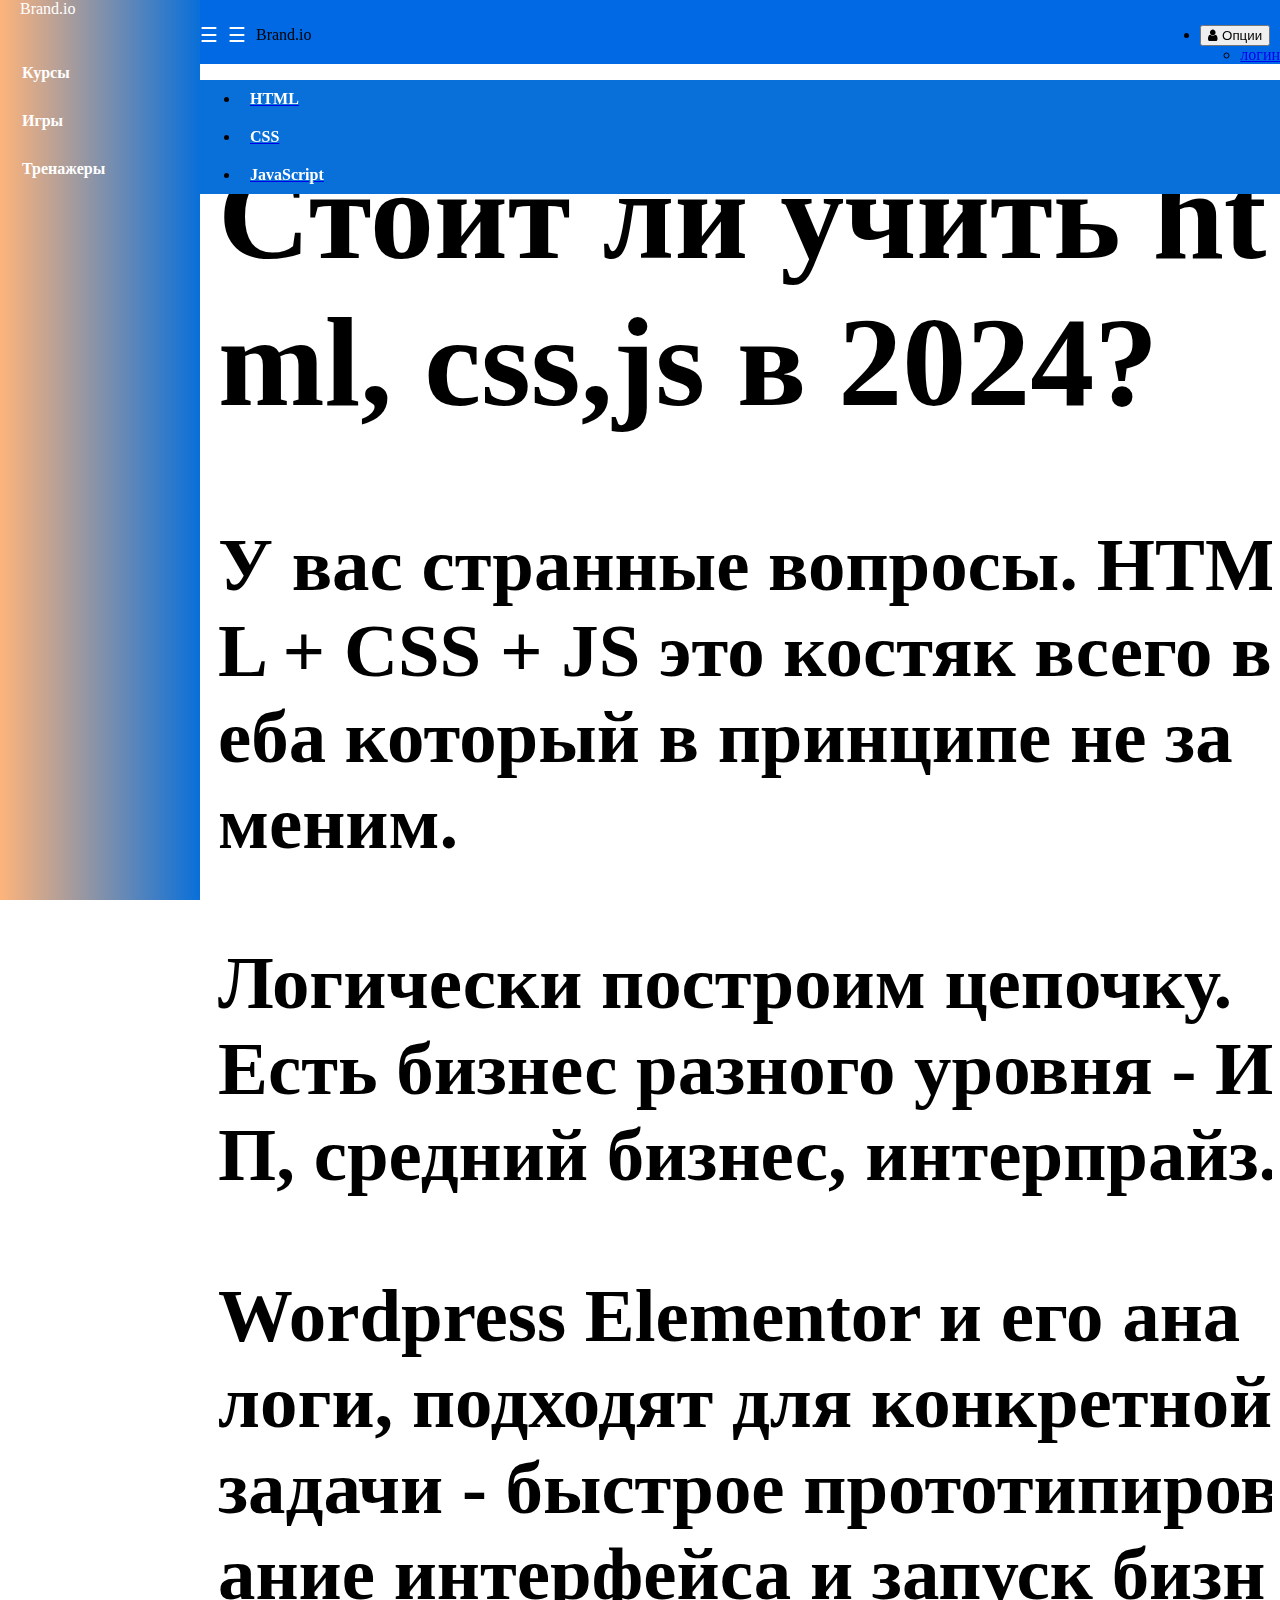
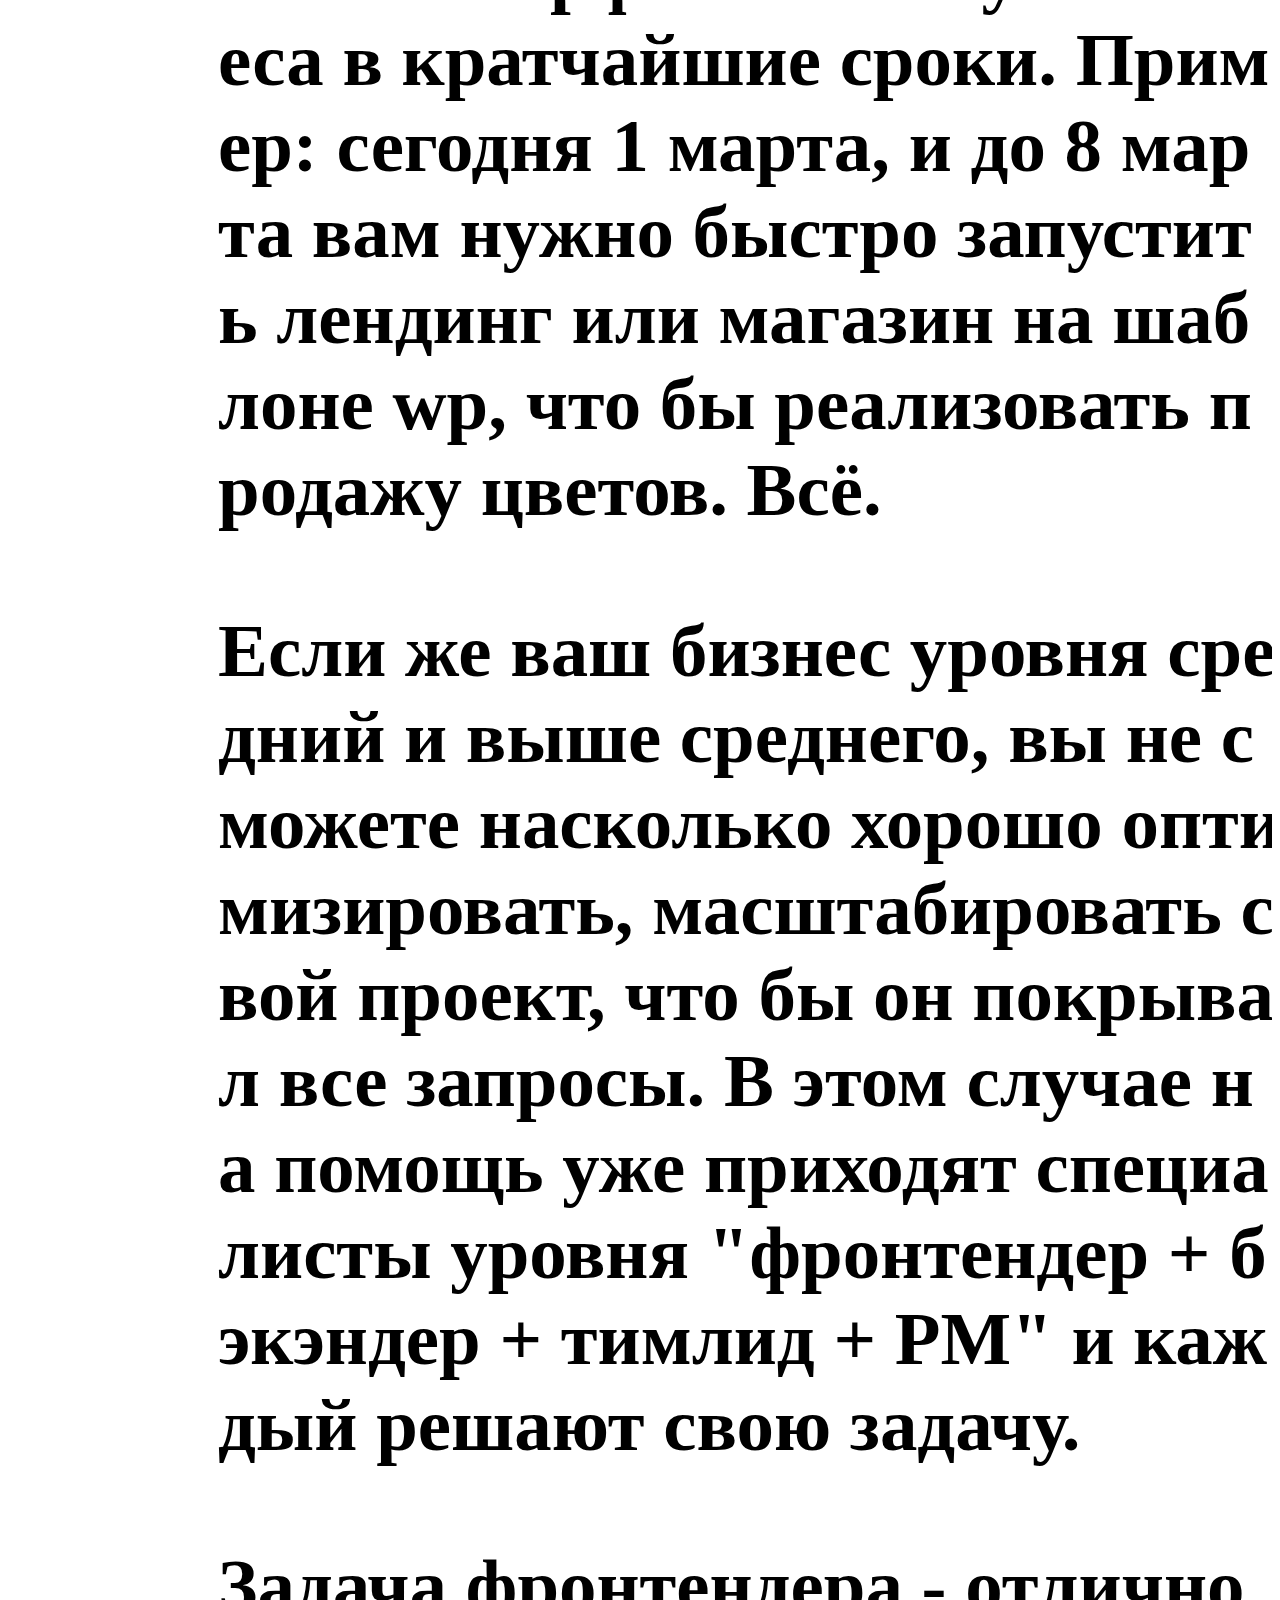
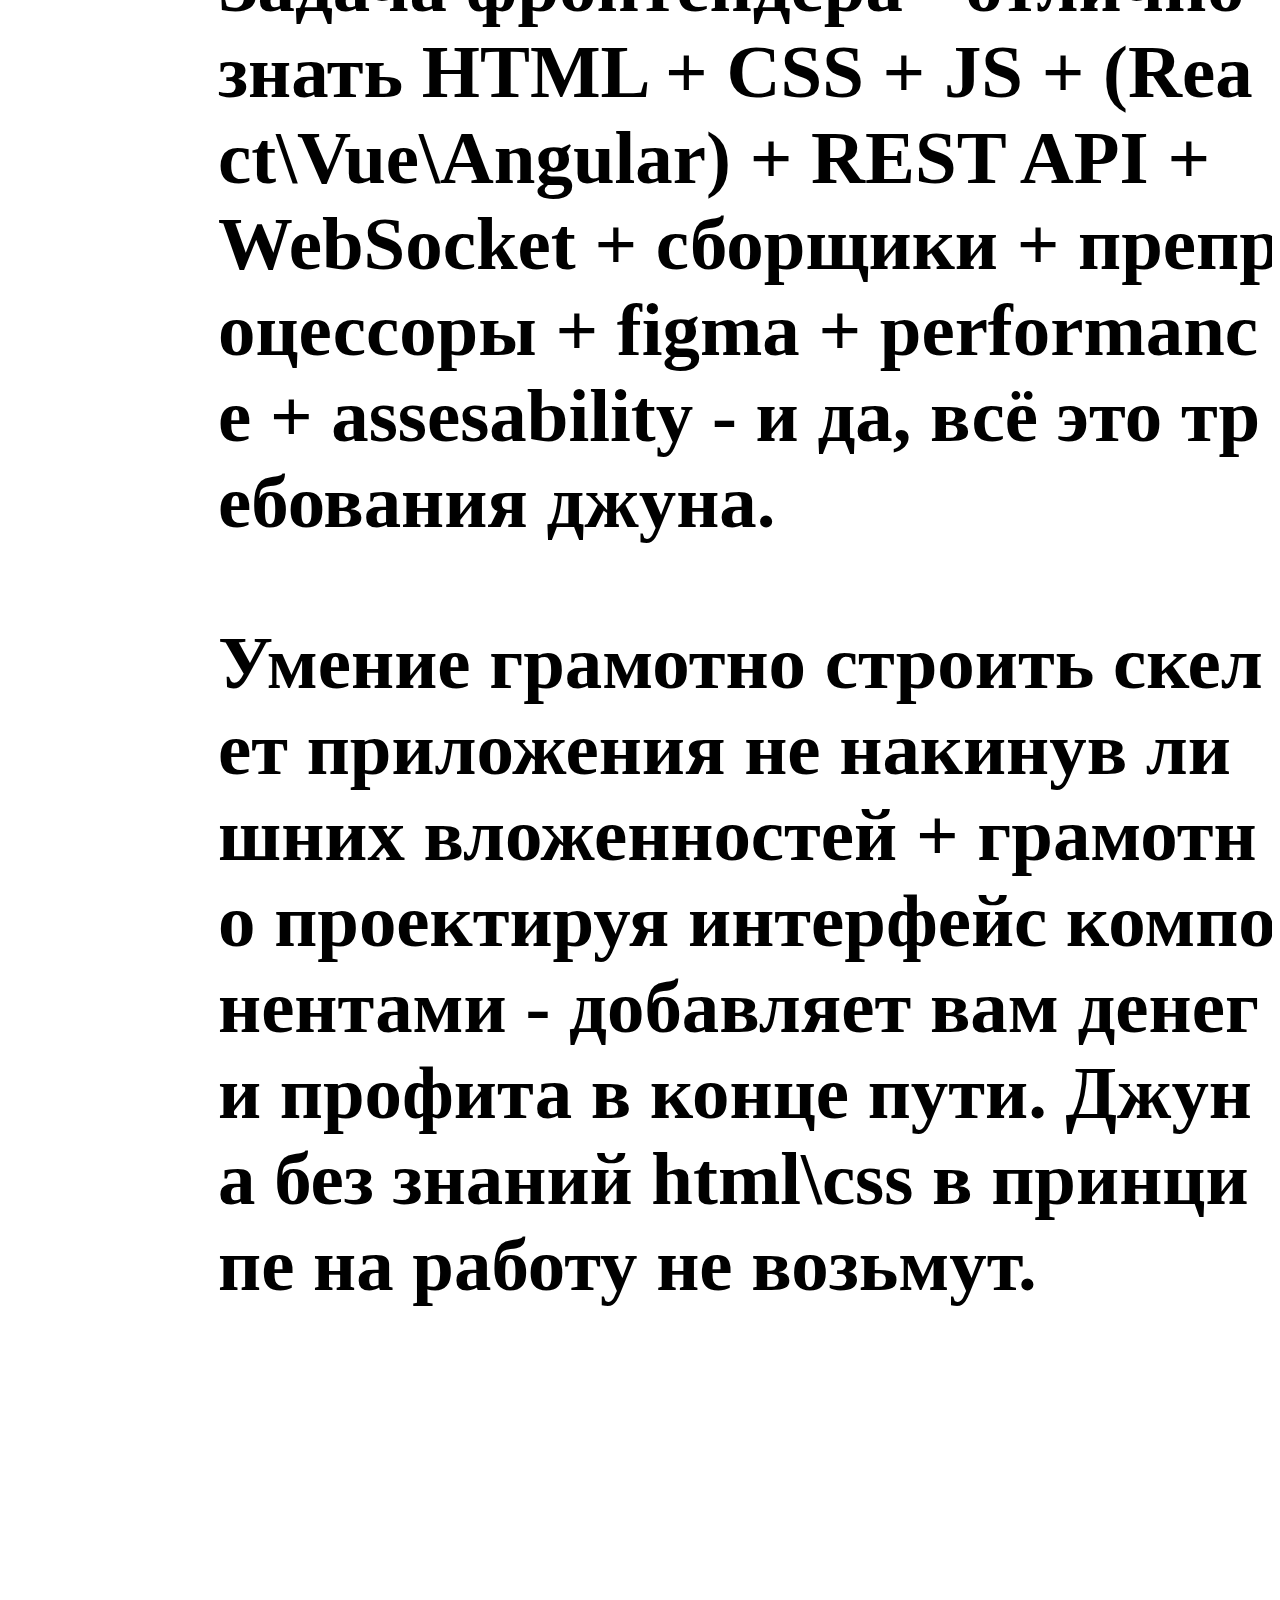
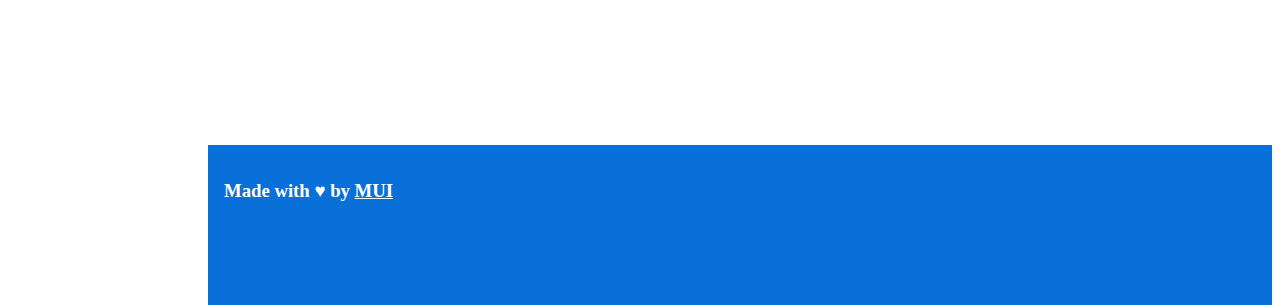
==== index.html @ 11c06472 "Add files via upload" ====
<!doctype html>
<html>
<head>
    <meta charset="utf-8">
    <meta http-equiv="X-UA-Compatible" content="IE=edge">
    <meta name="viewport" content="width=device-width, initial-scale=1">
    <title>MUI Landing Page with Extras</title>
    <link rel="stylesheet" href="//cdnjs.cloudflare.com/ajax/libs/font-awesome/4.7.0/css/font-awesome.min.css">
    <link rel="stylesheet" href="//cdnjs.cloudflare.com/ajax/libs/animate.css/3.5.2/animate.min.css">
    <link rel="stylesheet" href="//cdn.muicss.com/mui-latest/extra/mui-colors.min.css">

    <link href="//cdn.muicss.com/mui-latest/css/mui.min.css" rel="stylesheet" type="text/css" />
    <link href="cssmain.css" rel="stylesheet" type="text/css"/>
    <script src="//cdn.muicss.com/mui-latest/js/mui.min.js"></script>
    <script src="//code.jquery.com/jquery-2.1.4.min.js"></script>
    <script src="jsskript.js"></script>
</head>
<body>
    <div id="sidedrawer" class="mui--no-user-select">
        <div id="sidedrawer-brand" class="mui--appbar-line-height">
            <a class="mui--text-title" href="index.html">Brand.io</a>
        </div>
        <div class="mui-divider"></div>
        <ul>
            <li>
                <strong>Курсы</strong>
                <ul>
                    <li><a href="https://practicum.yandex.ru/frontend-developer-ab/">Yandex</a></li>
                    <li><a href="https://skillbox.ru/course/profession-developer-trial/?utm_source=yandex&utm_medium=cpc&utm_campaign=1873_profession-developer_yandex_cpc_poisk_course_ru_code-trial_skillbox_105214149&utm_content=adg_5381791759|ad_15681654002|ph_49559672434|key_---autotargeting|dev_desktop|pst_premium_4|rgnid_10939_Республика%20Коми|placement_none|creative_{creative_name}&utm_term=---autotargeting&yclid=7231862183104348159">Skillbox</a></li>
                    <li><a href="https://productstar.ru/dev-java-prof?utm_source=Yandex&utm_medium=cpc&utm_campaign=Search_Dev-Java-Prof_August_113768246&utm_term=обучение%20ява%20скрипт&utm_content=08-2024&roistat_referrer=none&roistat_pos=premium_3&roistat=direct4_search_16436229770_обучение%20ява%20скрипт&yclid=13939481950334222335">Productstar</a></li>
                </ul>
            </li>
            <li>
                <strong>Игры</strong>
                <ul>
                    <li><a href="gamecsshtml.html">HTML и CSS</a></li>
                    <li><a href="gamejs.html">JavaScript</a></li>
                </ul>
            </li>
            <li>
                <strong>Тренажеры</strong>
                <ul>
                    <li><a href="https://www.ozaria.com">Ozaria</a></li>
                    <li><a href="https://gridcritters.com/?ref=xranks">Grid Сritters</a></li>
                </ul>
            </li>
        </ul>
    </div>
</body>
<header id="header">
    <body>
        <div class="mui-appbar mui--appbar-line-height">
            <div class="mui-container-fluid">
                <a class="sidedrawer-toggle mui--visible-xs-inline-block mui--visible-sm-inline-block js-show-sidedrawer">☰</a>
                <a class="sidedrawer-toggle mui--hidden-xs mui--hidden-sm js-hide-sidedrawer">☰</a>
                <span class="mui--text-title mui--visible-xs-inline-block mui--visible-sm-inline-block">Brand.io</span>
                <div class="mui--text-right">
                    <ul class="mui-list--inline mui--text-body2">
                        <li>
                            <div class="mui-dropdown">
                                <button class="mui-btn mui-btn--primary" data-mui-toggle="dropdown">
                                    <i class="fa fa-user" aria-hidden="true"></i> Опции
                                    <span class="mui-caret"></span>
                                </button>
                                <ul class="mui-dropdown__menu">
                                    <li><a href="mem.html">логин</a></li>
                                </ul>
                            </div>
                        </li>
                    </ul>
                </div>
            </div>
        </div>
        <ul class="mui-tabs__bar mui-tabs__bar--justified">
            <li><a href="html.html"><h4>HTML</h4></a></li>
            <li><a href="css.html"><h4>CSS</h4></a></li>
            <li><a href="javaskript.html"><h4>JavaScript</h4></a></li>
        </ul>
        <div class="tab-content">
            <div class="mui-tabs__pane" id="pane-justified-1">Контент для HTML</div>
            <div class="mui-tabs__pane" id="pane-justified-2">Контент для CSS</div>
            <div class="mui-tabs__pane" id="pane-justified-3">Контент для JavaScript</div>
        </div>
    </body>
</header>
<div id="content-wrapper">
    <div class="mui--appbar-height"></div>
        <br>
        <div class="text">
                <div class="mui--text-center">
                    <h1>Стоит ли учить html, css,js в 2024?</h1>
                </div>
            <h3>У вас странные вопросы. HTML + CSS + JS это костяк всего веба который в принципе не заменим.</h3>
            <h3>Логически построим цепочку. Есть бизнес разного уровня - ИП, средний бизнес, интерпрайз.</h3>
            <h3>Wordpress Elementor и его аналоги, подходят для конкретной задачи - быстрое прототипирование интерфейса и запуск бизнеса в кратчайшие сроки. Пример: сегодня 1 марта, и до 8 марта вам нужно быстро запустить лендинг или магазин на шаблоне wp, что бы реализовать продажу цветов. Всё.</h3>
            <h3>Если же ваш бизнес уровня средний и выше среднего, вы не сможете насколько хорошо оптимизировать, масштабировать свой проект, что бы он покрывал все запросы. В этом случае на помощь уже приходят специалисты уровня "фронтендер + бэкэндер + тимлид + PM" и каждый решают свою задачу.</h3>
            <h3>Задача фронтендера - отлично знать HTML + CSS + JS + (React\Vue\Angular) + REST API + WebSocket + сборщики + препроцессоры + figma + performance + assesability - и да, всё это требования джуна.</h3>
            <h3>Умение грамотно строить скелет приложения не накинув лишних вложенностей + грамотно проектируя интерфейс компонентами - добавляет вам денег и профита в конце пути. Джуна без знаний html\css в принципе на работу не возьмут.</h3>
        </div>
    <div class="video-container">
        <div class="video-wrapper">
            <iframe src="https://vk.com/video_ext.php?oid=-77986122&id=456240804&hd=2&autoplay=1" frameborder="0" allow="clipboard-write; autoplay" webkitAllowFullScreen mozallowfullscreen allowFullScreen></iframe>
        </div>
    </div>
</div>
<footer id="footer">
    <div class="mui-container-fluid">
            <h3>
                Made with ♥ by <a href="https://www.muicss.com">MUI</a>
            </h3>
    </div>
</footer>
</body>
</html>
---- cssmain.css ----
/**
 * Body CSS
 */
html,
body {
    height: 100%;
    background-color: #ffffff;
}

html,
body,
input,
textarea,
buttons {
    -webkit-font-smoothing: antialiased;
    -moz-osx-font-smoothing: grayscale;
    text-shadow: 1px 1px 1px rgba(0, 0, 0, 0.004);
}


/**
 * Header CSS
*/
#sidedrawer {
    position: fixed;
    top: 0;
    left: 0;
    height: 100%;
    width: 250px;
    background-color: #ffffff;
    z-index: 999;
    transform: translateX(-100%);
    transition: transform 0.3s ease; /* Плавный переход */
}

.sidedrawer-open {
    transform: translateX(0);
}

.mui-appbar {
    background-color: #0269e5; /* Цвет фона для примера */
}

.hidden {
    transform: translateY(-100%);
}

header {
    position: fixed;
    top: 0;
    right: 0;
    left: 0;
    z-index: 2;
}

header .mui-container-fluid {
    display: flex;
    align-items: center; /* Выравнивание по вертикали */
    justify-content: space-between; /* Распределение пространства между элементами */
    padding-top: 5px; /* Установите желаемое значение отступа сверху */
}

header .mui--text-right {
    margin-left: auto; /* Сдвинуть блок с ссылками вправо */
    padding-top: 4px; /* Установите желаемое значение отступа сверху */
}

header ul.mui-list--inline {
    margin-bottom: 0;
}

.mui-container-fluid {
    display: flex;
    align-items: center; /* Выравнивание по вертикали */
    justify-content: space-between; /* Распределение пространства между элементами */
    width: 100%; /* Убедитесь, что контейнер занимает полную ширину */
}

.icon-toggle {
    margin-top: 15px; /* Установите желаемое значение отступа сверху */
}

#sidedrawer ul li a {
    display: inline-block;
    padding: 10px 15px;
    text-decoration: none;
    color: white;
    background: #096fd9; /* Начальный цвет фона */
    transition: background 0.5s ease;
    border-radius: 5px;
}

#sidedrawer ul li a:hover {
    background: linear-gradient(270deg, #096fd9, #feb47b);
    background-size: 200% 200%;
    animation: gradient 3s ease infinite;
}

@keyframes gradient {
    0% {
        background-position: 0% 50%;
    }
    50% {
        background-position: 100% 50%;
    }
    100% {
        background-position: 0% 50%;
    }
}
/*
кнопка в верх
 */


/*
 * вкладки
 */


.tab-content .mui-tabs__pane {
    display: none;
}

.tab-content .mui-tabs__pane:target {
    display: block;
}

.mui-tabs__bar {
    background-color: #096fd9; /* Темный фон для панели вкладок */
}

.mui-tabs__bar li {
    margin: 0; /* Убирает отступы между элементами списка */
}

.mui-tabs__bar a h4 {
    color: #ffffff; /* Белый цвет текста */
    margin: 0; /* Убирает отступы у заголовка */
    padding: 10px; /* Добавляет отступы внутри ссылки */
    display: block; /* Заставляет ссылку занимать всю ширину ячейки */
    transition: background-color 0.3s ease; /* Плавный переход цвета */
}

.mui-tabs__bar li:hover a h4 {
    background-color: #bd5b49; /* Цвет фона при наведении */
}

.tag-1 a h4 {
    background-color: #fd7d5f; /* Фоновый цвет для активной вкладки */
    border-radius: 5px; /* Закругление углов для вкладки */
}

.tag-2 a h4 {
    background-color: #fd7d5f; /* Фоновый цвет для активной вкладки */
    border-radius: 5px; /* Закругление углов для вкладки */
}

.tag-3 a h4 {
    background-color: #fd7d5f; /* Фоновый цвет для активной вкладки */
    border-radius: 5px; /* Закругление углов для вкладки */
}

.tag-1{
    background-color: #096fd9;
    color: white;
}

.tag-2{
    background-color: #096fd9;
    color: white;
}

.tag-3{
    background-color: #096fd9;
    color: white;
}

/**
 * Content CSS
 */
#content-wrapper {
    box-sizing: border-box;
    min-height: 100%;
    margin-bottom: -80px;
    padding-bottom: 80px;
}
/**
 * Layout CSS
 */

#header {
    position: fixed;
    top: 0;
    right: 0;
    left: 0;
    z-index: 2;
    transition: left 0.2s;
}

#sidedrawer {
    position: fixed;
    top: 0;
    bottom: 0;
    width: 200px;
    left: -200px;
    overflow: auto;
    z-index: 2;
    background: linear-gradient(270deg, #096fd9, #feb47b);
    transition: transform 0.2s;
}

#sidedrawer-brand .mui--text-title {
    color: #ffffff; /* Белый цвет текста */
    text-decoration: none; /* Убирает подчеркивание */
}

#content-wrapper {
    min-height: 100%;
    overflow-x: hidden;
    margin-left: 0px;
    transition: margin-left 0.2s;

    /* sticky bottom */
    box-sizing: border-box;
    margin-bottom: -160px;
    padding-bottom: 160px;
}


#footer {
    box-sizing: border-box;
    height: 160px;
    margin-left: 0px;
    transition: margin-left 0.2s;
}

@media (min-width: 768px) {
    #header {
        left: 200px;
    }

    #sidedrawer {
        transform: translate(200px);
    }

    #content-wrapper {
        margin-left: 200px;
    }

    #footer {
        margin-left: 200px;
    }

    body.hide-sidedrawer #header {
        left: 0;
    }

    body.hide-sidedrawer #sidedrawer {
        transform: translate(0px);
    }

    body.hide-sidedrawer #content-wrapper {
        margin-left: 0;
    }

    body.hide-sidedrawer #footer {
        margin-left: 0;
    }
}

/**
 * Toggle Sidedrawer
 */
#sidedrawer.active {
    transform: translate(200px);
}


/**
 * Header CSS
 */

.sidedrawer-toggle {
    color: #fff;
    cursor: pointer;
    font-size: 20px;
    line-height: 20px;
    margin-right: 10px;
}

.sidedrawer-toggle:hover {
    color: #fff;
    text-decoration: none;
}


/**
 * Sidedrawer CSS
 */

#sidedrawer ul ul {
    display: none; /* Скрывает вложенные списки по умолчанию */
}


#sidedrawer-brand {
    padding-left: 20px;
}

#sidedrawer ul {
    list-style: none;
}

#sidedrawer > ul {
    padding-left: 0px;
}

#sidedrawer > ul > li:first-child {
    padding-top: 15px;
}

#sidedrawer strong {
    display: block;
    padding: 15px 22px;
    cursor: pointer;
}

#sidedrawer strong:hover {
    background: linear-gradient(270deg, #fcb37b, #096fd9);
}

#sidedrawer strong + ul > li {
    padding: 6px 0px;
}


/**
 * Footer CSS
 */

#footer {
    background-color: #0288D1;
    color: #fff;
}

#footer a {
    color: #fff;
    text-decoration: underline;
}
/*
Видео
 */
.video-container {
    display: flex;
    justify-content: center; /* Центрирует видео по горизонтали */
    align-items: center; /* Центрирует видео по вертикали */
    margin: 20px; /* Отступы вокруг контейнера */
    padding: 0; /* Убирает внутренние отступы */
    width: 100%; /* Задает ширину контейнера */
    height: auto; /* Высота адаптивная */
}

.video-wrapper {
    position: relative;
    width: 80%; /* Уменьшает ширину видео до 80% */
    max-width: 800px; /* Максимальная ширина контейнера */
    padding-top: 35%;
    height: 0; /* Высота устанавливается через padding */
    overflow: hidden; /* Скрывает часть видео, выходящую за пределы */
}

.video-wrapper iframe {
    position: absolute;
    top: 0;
    left: 0;
    width: 100%; /* Заполняет ширину контейнера */
    height: 100%; /* Заполняет высоту контейнера */
}


/**
 * Text CSS
 */


pre[class*="language-"] {
    padding: 20px;
    margin: 0 0 30px;
    overflow: auto;
}

.token.atrule, .token.attr-value, .token.keyword {
    color: #07a;
}

.token.selector, .token.attr-name, .token.string, .token.char, .token.builtin, .token.inserted {
    color: #690;
}


div.code-toolbar {
    position: relative;
}

div.code-toolbar>.toolbar .toolbar-item {
    display: inline-block;
}

div.code-toolbar>.toolbar span {
    display: block;
    background: #faf9f8;
    border: 1px solid #e6e6e6;
    font-size: .8em;
    padding: 2px 10px;
}

div.code-toolbar>.toolbar{
    position: absolute;
    top: 0;
    right: 0;
}


.token.attr-value{
    color: #07a;
}

.token.attr-name{
    color: #690;
}

.code-toolbar{
    background: #e1e0e0;
    border: 1px solid #e6e6e6;
}

.token.tag{
    color: #905;
}

.token.punctuation{
    color: #999;
}

.zag{
    list-style: circle;
    margin-bottom: 10px;
}

h3{
    margin-bottom: 15px;
}

.size-page-image{
    width: 250px;
    float: left;
    margin: 30px 20px;
}

jk{
    color: black;
}

kpg{
    background: #e8e8e8
}


.text {
    border: 0 solid rgb(230, 230, 231);
    margin: 20px auto;
    padding: 10px; /* Исправлено с pading на padding */
    width: 100%; /* Изменено на 100%, чтобы занимать всю ширину */
    max-width: 1200px; /* Максимальная ширина для больших экранов */
    font-size: 5vw; /* Размер шрифта будет 5% от ширины окна просмотра */
    word-break: break-all;
}
element.style {
    color: rgb(150, 203, 254);
}
.baner{
    width:1000px;
    padding-left: 10px;

}
.stk-reset{
    margin-left: 1.3em;
    margin-top: 10px;
}
.stk-mask img {
    width: 100%; /* Изображение будет занимать 100% ширины родительского контейнера */
    height: auto; /* Высота будет автоматически подстраиваться для сохранения пропорций */
}
.fixed-caption {
    width: 1000px; /* Фиксированная ширина блока */
    margin: 10px auto; /* Центрирование блока с небольшим отступом сверху и снизу */
    text-align: center; /* Выравнивание текста по центру */
    font-size: 12px; /* Установите желаемый размер шрифта */
}

.small-text {
    font-size: 15px; /* Установите желаемый размер шрифта */
}

.h3-small {
    font-size: 23px; /* Установите желаемый размер шрифта для h3 */
}

/*
банер
 */
.baner-2 {
    background: #eeecec;
    border-radius: 10px; /* Закругление углов */
    padding: 10px; /* Добавлено для отступа внутри блока */
}

.baner {
    padding: 0em; /* Отступы для баннера */
    background-color: #f0f0f0; /* Цвет фона для баннера */
    width: 100%; /* Ширина баннера 90% от родительского элемента */
    max-width: 1500px; /* Максимальная ширина 800px */
    margin: 0 auto; /* Центрирование баннера */
    text-align: left; /* Выравнивание текста влево */
}

.hljs {
    display: block;
    width: 100%; /* Ширина блока 100% */
    overflow-x: auto; /* Плавный скроллинг по оси X */
    padding: 0.5em; /* Отступы внутри блока */
    background: rgb(0, 0, 0);
    color: rgb(248, 248, 248);

}

.hljs-tag {
    color: rgb(150, 203, 254);
}

.hljs-name {
    color: rgb(150, 203, 254);
}

.hljs-string {
    color: rgb(168, 255, 96);
}

.hljs-attr {
    color: rgb(168, 255, 96); /* Цвет для атрибутов */
}

.hljs-text{
    color: #cccccc;
}

strong{
    color: #ffffff;
}
/*
таблица
 */
.token.property, .token.tag, .token.boolean, .token.number, .token.constant, .token.symbol, .token.deleted {
    color: #905;
}

.token.function, .token.class-name {
    color: #DD4A68;
}

.token.operator, .token.entity, .token.url, .language-css .token.string, .style .token.string {
    color: #9a6e3a;
}

table {
    width: 100%; /* Установите желаемую ширину таблицы */
    margin: 0 auto; /* Центрирование таблицы */
    border-collapse: collapse; /* Убирает двойные границы */
}

th, td {
    padding: 5px; /* Уменьшение отступов внутри ячеек */
    text-align: left; /* Выравнивание текста по центру */
}

th {
    background-color: #f0f0f0; /* Цвет фона заголовков */
}

/*
таблица
 */
.t3 {
    border-collapse: collapse; /* Убирает двойные границы */
    width: 100%; /* Задает ширину таблицы */
}

.t3 caption {
    font-weight: bold; /* Делает заголовок таблицы жирным */
    margin-bottom: 10px; /* Отступ снизу */
}

.t3 td {
    border: 1px solid #000; /* Черная граница для ячеек */
    padding: 8px; /* Отступ внутри ячейки */
}

table {
    width: 100%;
    border: 1px solid #736f6f;
    margin-bottom: 30px;
}
caption {
    color: #ababab;
    text-transform: uppercase;
    font-size: 14px;
    margin: 10px 0;
    text-align: right;
}
tbody {
    display: table-row-group;
    vertical-align: middle;
    unicode-bidi: isolate;
    border-color: inherit;
}
table {
    border-collapse: separate;
    text-indent: initial;
    border-spacing: 2px;
}
tr {
    display: table-row;
    vertical-align: inherit;
    unicode-bidi: isolate;
    border-color: inherit;
}
/*
нижний предел
 */

#footer {
    background-color: #096fd9; /* Цвет фона для футера */
    padding: 1em; /* Отступы для футера */
    text-align: left; /* Выравнивание текста влево */
}

.mui--text-left {
    text-align: left; /* Дополнительное выравнивание текста влево */
}
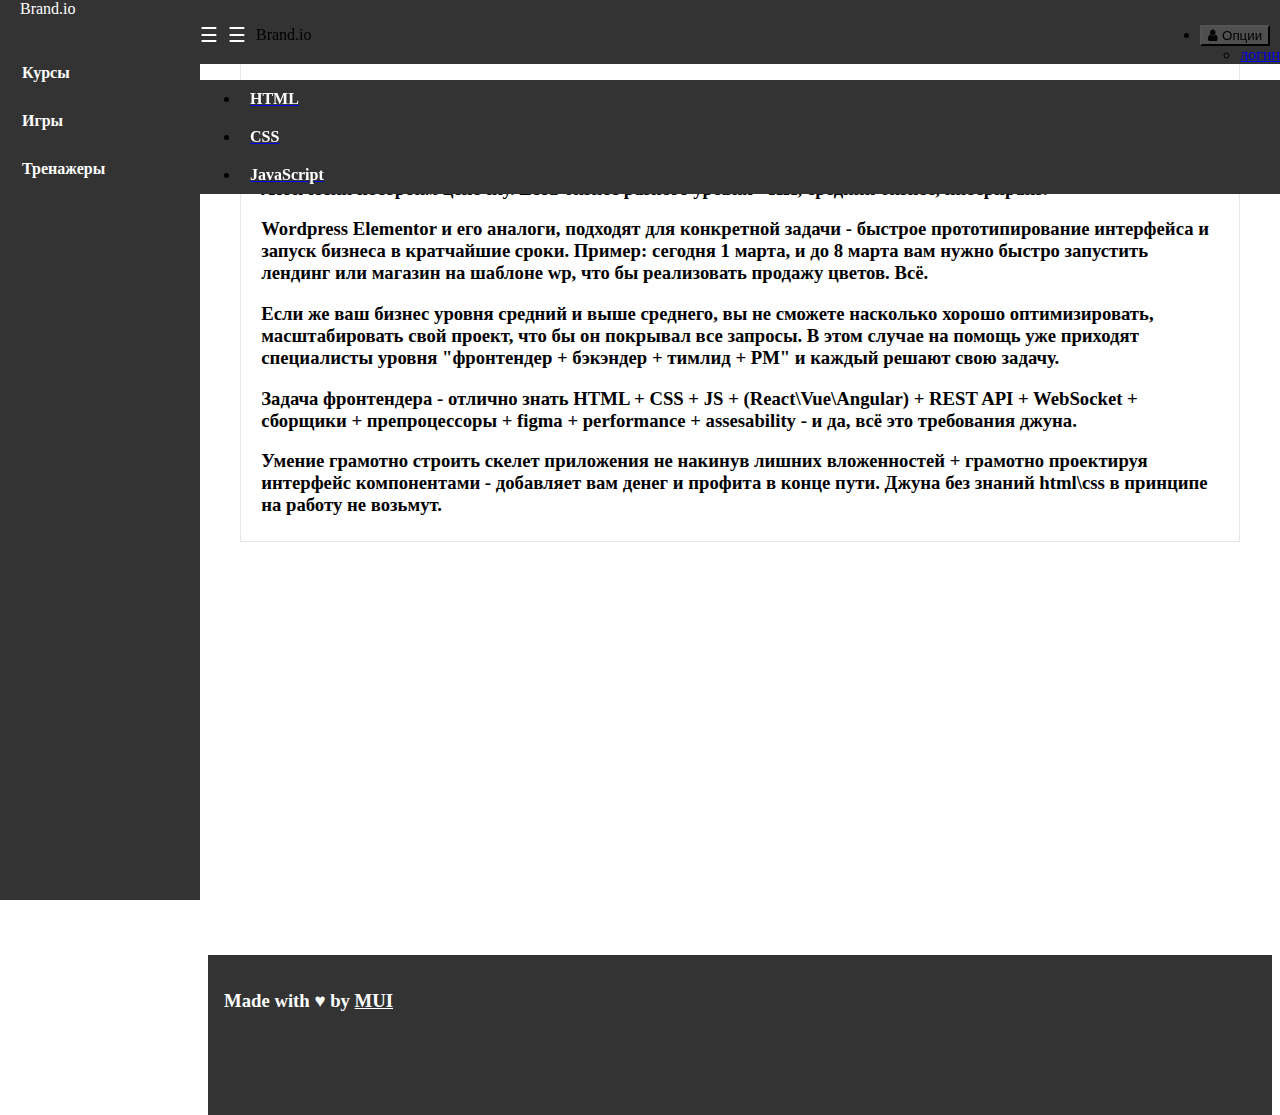
==== commit 82d18d88: "Update index.html" ====
--- a/index.html
+++ b/index.html
@@ -103,7 +103,7 @@
         </div>
     </div>
 </div>
-<footer id="footer">
+<footer id="footere">
     <div class="mui-container-fluid">
             <h3>
                 Made with ♥ by <a href="https://www.muicss.com">MUI</a>
--- a/cssmain.css
+++ b/cssmain.css
@@ -38,7 +38,7 @@
 }
 
 .mui-appbar {
-    background-color: #0269e5; /* Цвет фона для примера */
+    background-color: #333333; /* Цвет фона для примера */
 }
 
 .hidden {
@@ -79,19 +79,23 @@
 .icon-toggle {
     margin-top: 15px; /* Установите желаемое значение отступа сверху */
 }
+.mui-btn--primary{
+    background-color: #504f4f;
+}
+
 
 #sidedrawer ul li a {
     display: inline-block;
     padding: 10px 15px;
     text-decoration: none;
     color: white;
-    background: #096fd9; /* Начальный цвет фона */
+    background: #504f4f; /* Начальный цвет фона */
     transition: background 0.5s ease;
     border-radius: 5px;
 }
 
 #sidedrawer ul li a:hover {
-    background: linear-gradient(270deg, #096fd9, #feb47b);
+    background: #333333;
     background-size: 200% 200%;
     animation: gradient 3s ease infinite;
 }
@@ -126,7 +130,7 @@
 }
 
 .mui-tabs__bar {
-    background-color: #096fd9; /* Темный фон для панели вкладок */
+    background-color: #333333; /* Темный фон для панели вкладок */
 }
 
 .mui-tabs__bar li {
@@ -142,36 +146,36 @@
 }
 
 .mui-tabs__bar li:hover a h4 {
-    background-color: #bd5b49; /* Цвет фона при наведении */
+    background-color: #504f4f; /* Цвет фона при наведении */
 }
 
 .tag-1 a h4 {
-    background-color: #fd7d5f; /* Фоновый цвет для активной вкладки */
+    background-color: #504f4f; /* Фоновый цвет для активной вкладки */
     border-radius: 5px; /* Закругление углов для вкладки */
 }
 
 .tag-2 a h4 {
-    background-color: #fd7d5f; /* Фоновый цвет для активной вкладки */
+    background-color: #504f4f; /* Фоновый цвет для активной вкладки */
     border-radius: 5px; /* Закругление углов для вкладки */
 }
 
 .tag-3 a h4 {
-    background-color: #fd7d5f; /* Фоновый цвет для активной вкладки */
+    background-color: #504f4f; /* Фоновый цвет для активной вкладки */
     border-radius: 5px; /* Закругление углов для вкладки */
 }
 
 .tag-1{
-    background-color: #096fd9;
+    background-color: #333333;
     color: white;
 }
 
 .tag-2{
-    background-color: #096fd9;
+    background-color: #333333;
     color: white;
 }
 
 .tag-3{
-    background-color: #096fd9;
+    background-color: #333333;
     color: white;
 }
 
@@ -205,7 +209,7 @@
     left: -200px;
     overflow: auto;
     z-index: 2;
-    background: linear-gradient(270deg, #096fd9, #feb47b);
+    background: #333333;
     transition: transform 0.2s;
 }
 
@@ -226,14 +230,36 @@
     padding-bottom: 160px;
 }
 
-
-#footer {
+#footere {
+    background-color: #333333;
+    padding: 1em;
+    text-align: left;
+}
+#footere {
+    background-color: #333333;
+    color: #fff;
+}
+
+#footere a {
+    color: #fff;
+    text-decoration: underline;
+}
+
+
+#footere {
     box-sizing: border-box;
     height: 160px;
     margin-left: 0px;
     transition: margin-left 0.2s;
 }
 
+
+
+.mui-container-fluid{
+    background-color: #333333;
+}
+
+
 @media (min-width: 768px) {
     #header {
         left: 200px;
@@ -247,8 +273,9 @@
         margin-left: 200px;
     }
 
-    #footer {
+    #footere {
         margin-left: 200px;
+        background-color: #333333;
     }
 
     body.hide-sidedrawer #header {
@@ -326,7 +353,7 @@
 }
 
 #sidedrawer strong:hover {
-    background: linear-gradient(270deg, #fcb37b, #096fd9);
+    background: #504f4f;
 }
 
 #sidedrawer strong + ul > li {
@@ -467,14 +494,16 @@
 
 
 .text {
-    border: 0 solid rgb(230, 230, 231);
+    border: 1px solid rgb(230, 230, 231); /* Добавил толщину границы для лучшей видимости */
     margin: 20px auto;
-    padding: 10px; /* Исправлено с pading на padding */
-    width: 100%; /* Изменено на 100%, чтобы занимать всю ширину */
-    max-width: 1200px; /* Максимальная ширина для больших экранов */
-    font-size: 5vw; /* Размер шрифта будет 5% от ширины окна просмотра */
-    word-break: break-all;
-}
+    padding: 10px 20px; /* Отступ слева и справа */
+    width: 90%;
+    max-width: 1200px;
+    font-size: 16px; /*  Заменил 5vw на фиксированный размер для лучшей читаемости.  5vw может быть слишком большим на маленьких экранах. */
+    word-break: break-word; /*  Лучше для переноса слов */
+    hyphens: auto; /* Включает автоматический перенос слов по слогам (поддерживается не всеми браузерами одинаково) */
+}
+
 element.style {
     color: rgb(150, 203, 254);
 }
@@ -524,6 +553,19 @@
     text-align: left; /* Выравнивание текста влево */
 }
 
+.baner-2 {
+    overflow-x: auto;
+    white-space: nowrap;
+    padding: 20px;
+    background-color: #f0f0f0;
+    border-radius: 5px;
+}
+
+.baner-2 h3 {
+    display: inline-block;
+    font-size: 26px;
+}
+
 .hljs {
     display: block;
     width: 100%; /* Ширина блока 100% */
